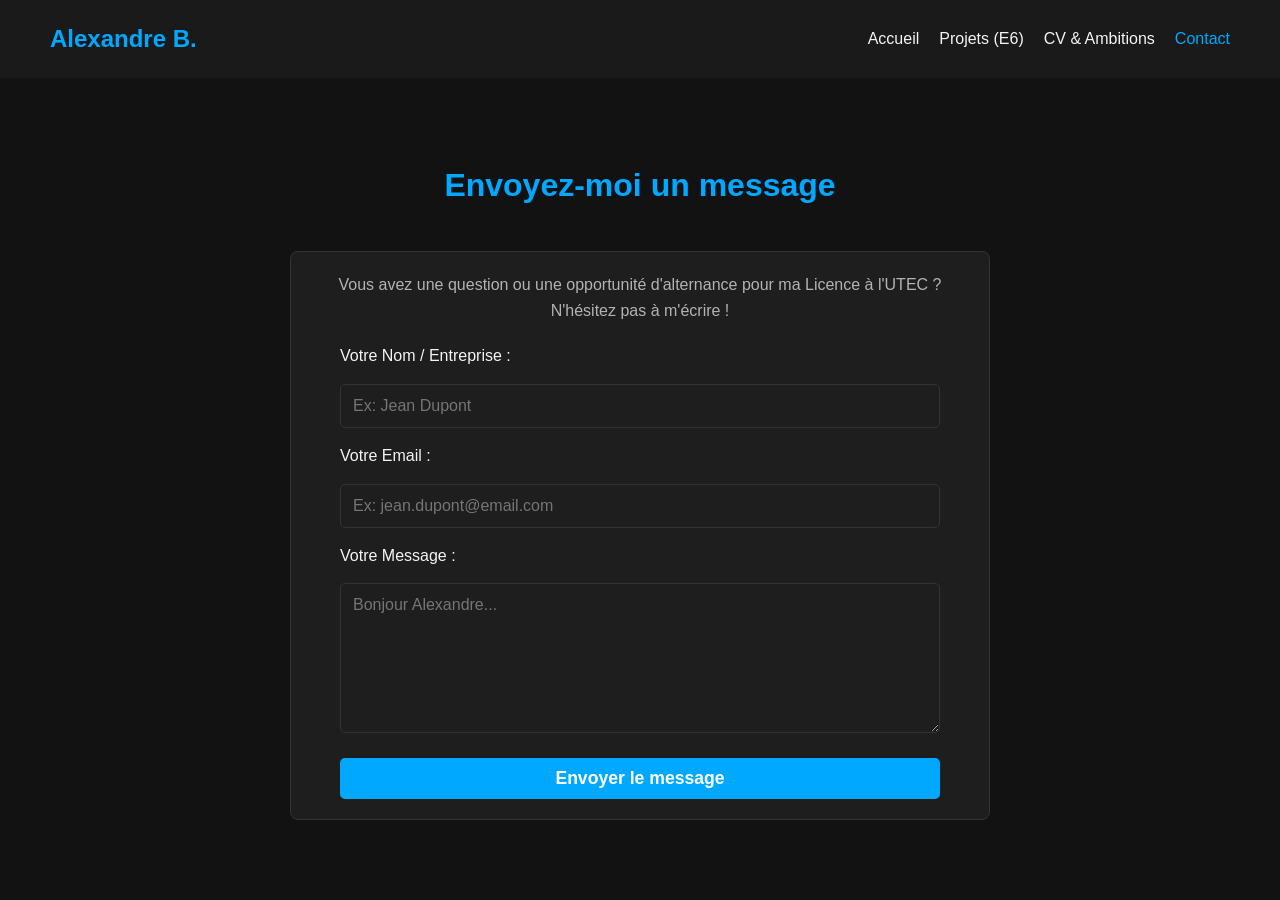
==== contact.html @ efef0768 "Create contact.html" ====
<!DOCTYPE html>
<html lang="fr">
<head>
    <meta charset="UTF-8">
    <meta name="viewport" content="width=device-width, initial-scale=1.0">
    <title>Me contacter - Alexandre Barrey</title>
    <link rel="stylesheet" href="style.css">
</head>
<body>

    <nav>
        <div class="logo">Alexandre B.</div>
        <ul class="nav-links">
            <li><a href="index.html">Accueil</a></li>
            <li><a href="index.html#projets">Projets (E6)</a></li>
            <li><a href="cv-ambitions.html">CV & Ambitions</a></li>
            <li><a href="contact.html" style="color: #00a8ff;">Contact</a></li>
        </ul>
    </nav>

    <section class="section" style="margin-top: 80px;">
        <h1 class="section-title">Envoyez-moi un message</h1>
        
        <div class="card" style="max-width: 700px; margin: 0 auto;">
            <p style="text-align: center; margin-bottom: 20px;">Vous avez une question ou une opportunité d'alternance pour ma Licence à l'UTEC ? N'hésitez pas à m'écrire !</p>
            
            <form class="contact-form" action="https://formspree.io/f/REMPLACE_PAR_TON_ID" method="POST">
                
                <label for="nom">Votre Nom / Entreprise :</label>
                <input type="text" id="nom" name="nom" required placeholder="Ex: Jean Dupont">
                
                <label for="email">Votre Email :</label>
                <input type="email" id="email" name="email" required placeholder="Ex: jean.dupont@email.com">
                
                <label for="message">Votre Message :</label>
                <textarea id="message" name="message" required placeholder="Bonjour Alexandre..."></textarea>
                
                <button type="submit" class="btn" style="border: none; cursor: pointer; font-size: 1.1rem; margin-top: 10px;">Envoyer le message</button>
            </form>
        </div>
    </section>

</body>
</html>
---- style.css ----
/* Réinitialisation de base */
* {
    margin: 0;
    padding: 0;
    box-sizing: border-box;
    font-family: 'Segoe UI', Tahoma, Geneva, Verdana, sans-serif;
}

/* Couleurs Dark Mode */
body {
    background-color: #121212;
    color: #f4f4f4;
    line-height: 1.6;
    scroll-behavior: smooth;
}

/* Navigation */
nav {
    display: flex;
    justify-content: space-between;
    align-items: center;
    padding: 20px 50px;
    background-color: #1a1a1a;
    position: fixed;
    width: 100%;
    top: 0;
    z-index: 1000;
}

.logo {
    font-size: 1.5rem;
    font-weight: bold;
    color: #00a8ff;
}

.nav-links {
    list-style: none;
    display: flex;
    gap: 20px;
}

.nav-links a {
    color: #f4f4f4;
    text-decoration: none;
    transition: color 0.3s;
}

.nav-links a:hover {
    color: #00a8ff;
}

/* Accueil (Hero) */
.hero {
    height: 100vh;
    display: flex;
    justify-content: center;
    align-items: center;
    text-align: center;
    padding: 0 20px;
    margin-top: 50px;
}

.hero h1 span {
    color: #00a8ff;
}

.hero p {
    margin: 20px 0;
    font-size: 1.2rem;
    color: #b3b3b3;
}

/* Boutons */
.btn {
    display: inline-block;
    padding: 10px 25px;
    background-color: #00a8ff;
    color: #fff;
    text-decoration: none;
    border-radius: 5px;
    font-weight: bold;
    transition: background 0.3s;
}

.btn:hover {
    background-color: #008be6;
}

/* Sections globales */
.section {
    padding: 80px 20px;
    max-width: 1100px;
    margin: auto;
}

.section-title {
    text-align: center;
    margin-bottom: 40px;
    font-size: 2rem;
    color: #00a8ff;
}

/* Cartes Projets */
.grid-container {
    display: grid;
    grid-template-columns: repeat(auto-fit, minmax(300px, 1fr));
    gap: 20px;
}

.card {
    background-color: #1e1e1e;
    padding: 20px;
    border-radius: 8px;
    border: 1px solid #333;
    transition: transform 0.3s;
}

.card:hover {
    transform: translateY(-5px);
    border-color: #00a8ff;
}

.card h3 {
    margin-bottom: 10px;
}

.card p {
    color: #b3b3b3;
    margin-bottom: 15px;
}

.badge {
    display: inline-block;
    background-color: #333;
    padding: 5px 10px;
    border-radius: 15px;
    font-size: 0.8rem;
    margin-right: 5px;
    color: #00a8ff;
    margin-bottom: 15px;
}

/* Footer & Contact */
footer {
    background-color: #1a1a1a;
    text-align: center;
    padding: 50px 20px;
    margin-top: 40px;
}

.social-links {
    margin: 20px 0;
}

.btn-social {
    color: #00a8ff;
    text-decoration: none;
    border: 1px solid #00a8ff;
    padding: 8px 15px;
    border-radius: 5px;
    margin: 0 10px;
    transition: all 0.3s;
}

.btn-social:hover {
    background-color: #00a8ff;
    color: #fff;
}

.copyright {
    color: #666;
    margin-top: 20px;
    font-size: 0.9rem;
}

/* Style pour les preuves visuelles (Photos / Vidéos) */
.media-container {
    margin: 20px 0;
    text-align: center;
}

.media-container img, .media-container video {
    max-width: 100%;
    border: 2px solid #333;
    border-radius: 8px;
    box-shadow: 0 4px 8px rgba(0,0,0,0.5);
    margin-bottom: 15px;
}

.media-caption {
    font-style: italic;
    color: #b3b3b3;
    font-size: 0.9rem;
}
/* Style pour le formulaire de contact */
.contact-form {
    max-width: 600px;
    margin: 0 auto;
    display: flex;
    flex-direction: column;
    gap: 15px;
}

.contact-form input, .contact-form textarea {
    width: 100%;
    padding: 12px;
    border: 1px solid #333;
    border-radius: 5px;
    background-color: #1e1e1e;
    color: #f4f4f4;
    font-size: 1rem;
}

.contact-form input:focus, .contact-form textarea:focus {
    outline: none;
    border-color: #00a8ff;
}

.contact-form textarea {
    resize: vertical;
    min-height: 150px;
}
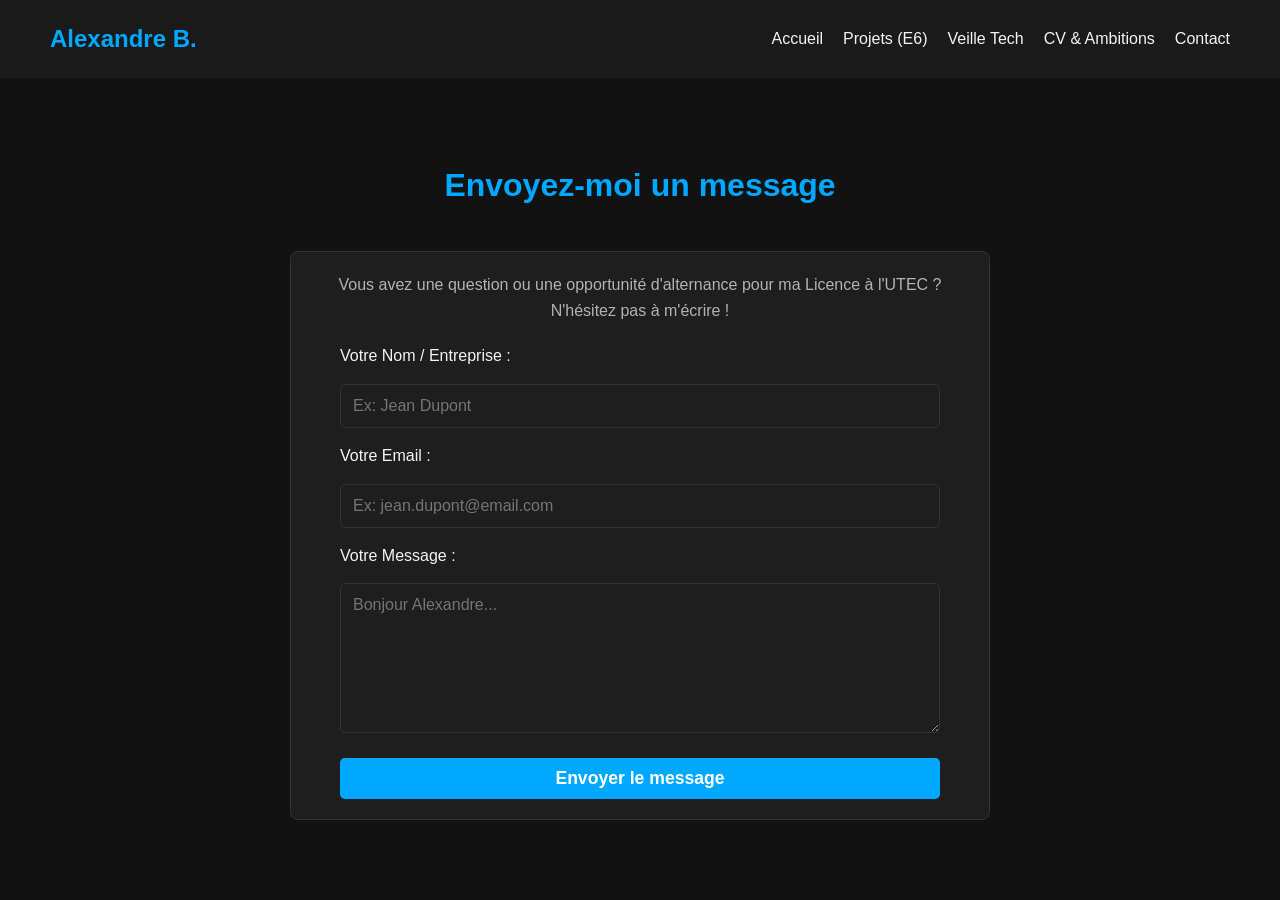
==== commit 8a94bad3: "Update contact.html" ====
--- a/contact.html
+++ b/contact.html
@@ -8,13 +8,14 @@
 </head>
 <body>
 
-    <nav>
+   <nav>
         <div class="logo">Alexandre B.</div>
         <ul class="nav-links">
             <li><a href="index.html">Accueil</a></li>
             <li><a href="index.html#projets">Projets (E6)</a></li>
+            <li><a href="veille.html">Veille Tech</a></li>
             <li><a href="cv-ambitions.html">CV & Ambitions</a></li>
-            <li><a href="contact.html" style="color: #00a8ff;">Contact</a></li>
+            <li><a href="contact.html">Contact</a></li>
         </ul>
     </nav>
 
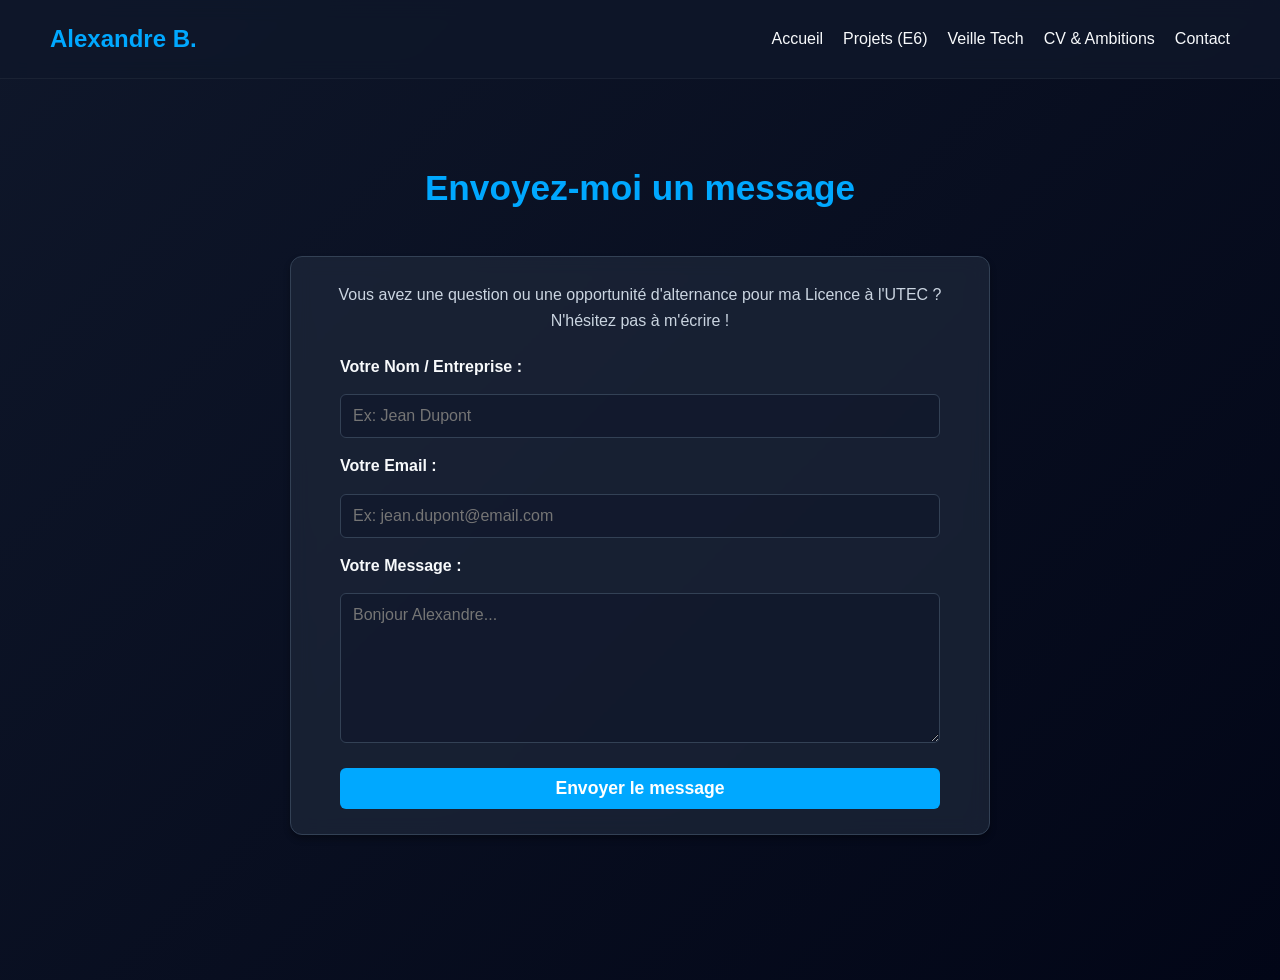
==== commit 24cf6db2: "Update contact.html" ====
--- a/contact.html
+++ b/contact.html
@@ -8,7 +8,7 @@
 </head>
 <body>
 
-   <nav>
+<nav>
         <div class="logo">Alexandre B.</div>
         <ul class="nav-links">
             <li><a href="index.html">Accueil</a></li>
@@ -25,7 +25,7 @@
         <div class="card" style="max-width: 700px; margin: 0 auto;">
             <p style="text-align: center; margin-bottom: 20px;">Vous avez une question ou une opportunité d'alternance pour ma Licence à l'UTEC ? N'hésitez pas à m'écrire !</p>
             
-            <form class="contact-form" action="https://formspree.io/f/REMPLACE_PAR_TON_ID" method="POST">
+            <form class="contact-form" action="https://formspree.io/f/mgonopal" method="POST">
                 
                 <label for="nom">Votre Nom / Entreprise :</label>
                 <input type="text" id="nom" name="nom" required placeholder="Ex: Jean Dupont">
--- a/style.css
+++ b/style.css
@@ -6,25 +6,28 @@
     font-family: 'Segoe UI', Tahoma, Geneva, Verdana, sans-serif;
 }
 
-/* Couleurs Dark Mode */
+/* Couleurs Dark Mode - Nuit Bleutée Moderne */
 body {
-    background-color: #121212;
-    color: #f4f4f4;
+    background: linear-gradient(135deg, #0f172a 0%, #020617 100%);
+    color: #f8fafc;
     line-height: 1.6;
     scroll-behavior: smooth;
-}
-
-/* Navigation */
+    min-height: 100vh;
+}
+
+/* Navigation - Effet verre dépoli */
 nav {
     display: flex;
     justify-content: space-between;
     align-items: center;
     padding: 20px 50px;
-    background-color: #1a1a1a;
+    background-color: rgba(15, 23, 42, 0.85);
+    backdrop-filter: blur(10px);
     position: fixed;
     width: 100%;
     top: 0;
     z-index: 1000;
+    border-bottom: 1px solid rgba(255, 255, 255, 0.05);
 }
 
 .logo {
@@ -40,9 +43,10 @@
 }
 
 .nav-links a {
-    color: #f4f4f4;
+    color: #f8fafc;
     text-decoration: none;
     transition: color 0.3s;
+    font-weight: 500;
 }
 
 .nav-links a:hover {
@@ -67,7 +71,7 @@
 .hero p {
     margin: 20px 0;
     font-size: 1.2rem;
-    color: #b3b3b3;
+    color: #94a3b8;
 }
 
 /* Boutons */
@@ -77,13 +81,16 @@
     background-color: #00a8ff;
     color: #fff;
     text-decoration: none;
-    border-radius: 5px;
+    border-radius: 6px;
     font-weight: bold;
-    transition: background 0.3s;
+    transition: all 0.3s ease;
+    border: 1px solid #00a8ff;
 }
 
 .btn:hover {
     background-color: #008be6;
+    box-shadow: 0 0 15px rgba(0, 168, 255, 0.4);
+    transform: translateY(-2px);
 }
 
 /* Sections globales */
@@ -96,102 +103,119 @@
 .section-title {
     text-align: center;
     margin-bottom: 40px;
-    font-size: 2rem;
-    color: #00a8ff;
-}
-
-/* Cartes Projets */
+    font-size: 2.2rem;
+    color: #00a8ff;
+}
+
+/* Cartes Projets - Modernes avec Néon */
 .grid-container {
     display: grid;
     grid-template-columns: repeat(auto-fit, minmax(300px, 1fr));
-    gap: 20px;
+    gap: 25px;
 }
 
 .card {
-    background-color: #1e1e1e;
-    padding: 20px;
-    border-radius: 8px;
-    border: 1px solid #333;
-    transition: transform 0.3s;
+    background-color: rgba(30, 41, 59, 0.7);
+    backdrop-filter: blur(10px);
+    padding: 25px;
+    border-radius: 12px;
+    border: 1px solid #334155;
+    transition: all 0.4s ease;
+    box-shadow: 0 4px 6px rgba(0, 0, 0, 0.3);
 }
 
 .card:hover {
-    transform: translateY(-5px);
+    transform: translateY(-8px);
     border-color: #00a8ff;
+    box-shadow: 0 10px 20px rgba(0, 168, 255, 0.2), 0 0 15px rgba(0, 168, 255, 0.1);
 }
 
 .card h3 {
-    margin-bottom: 10px;
+    margin-bottom: 12px;
+    font-size: 1.4rem;
 }
 
 .card p {
-    color: #b3b3b3;
+    color: #cbd5e1;
     margin-bottom: 15px;
 }
 
+/* Badges */
 .badge {
     display: inline-block;
-    background-color: #333;
-    padding: 5px 10px;
-    border-radius: 15px;
-    font-size: 0.8rem;
-    margin-right: 5px;
-    color: #00a8ff;
+    background-color: rgba(0, 168, 255, 0.15);
+    padding: 6px 12px;
+    border-radius: 20px;
+    font-size: 0.85rem;
+    font-weight: 600;
+    margin-right: 8px;
+    color: #38bdf8;
     margin-bottom: 15px;
+    border: 1px solid rgba(0, 168, 255, 0.3);
 }
 
 /* Footer & Contact */
 footer {
-    background-color: #1a1a1a;
+    background-color: rgba(15, 23, 42, 0.95);
+    border-top: 1px solid rgba(255, 255, 255, 0.05);
     text-align: center;
     padding: 50px 20px;
-    margin-top: 40px;
+    margin-top: 60px;
 }
 
 .social-links {
-    margin: 20px 0;
+    margin: 25px 0;
 }
 
 .btn-social {
     color: #00a8ff;
     text-decoration: none;
     border: 1px solid #00a8ff;
-    padding: 8px 15px;
-    border-radius: 5px;
+    padding: 10px 20px;
+    border-radius: 6px;
     margin: 0 10px;
     transition: all 0.3s;
+    display: inline-block;
 }
 
 .btn-social:hover {
     background-color: #00a8ff;
     color: #fff;
+    box-shadow: 0 0 15px rgba(0, 168, 255, 0.4);
 }
 
 .copyright {
-    color: #666;
+    color: #64748b;
     margin-top: 20px;
     font-size: 0.9rem;
 }
 
 /* Style pour les preuves visuelles (Photos / Vidéos) */
 .media-container {
-    margin: 20px 0;
+    margin: 25px 0;
     text-align: center;
 }
 
 .media-container img, .media-container video {
     max-width: 100%;
-    border: 2px solid #333;
+    border: 2px solid #334155;
     border-radius: 8px;
-    box-shadow: 0 4px 8px rgba(0,0,0,0.5);
+    box-shadow: 0 8px 16px rgba(0,0,0,0.4);
     margin-bottom: 15px;
+    transition: transform 0.3s ease;
+}
+
+.media-container img:hover {
+    transform: scale(1.02);
+    border-color: #00a8ff;
 }
 
 .media-caption {
     font-style: italic;
-    color: #b3b3b3;
-    font-size: 0.9rem;
-}
+    color: #94a3b8;
+    font-size: 0.95rem;
+}
+
 /* Style pour le formulaire de contact */
 .contact-form {
     max-width: 600px;
@@ -199,21 +223,29 @@
     display: flex;
     flex-direction: column;
     gap: 15px;
+    text-align: left;
+}
+
+.contact-form label {
+    font-weight: 600;
+    color: #f8fafc;
 }
 
 .contact-form input, .contact-form textarea {
     width: 100%;
     padding: 12px;
-    border: 1px solid #333;
-    border-radius: 5px;
-    background-color: #1e1e1e;
-    color: #f4f4f4;
+    border: 1px solid #334155;
+    border-radius: 6px;
+    background-color: rgba(15, 23, 42, 0.6);
+    color: #f8fafc;
     font-size: 1rem;
+    transition: all 0.3s ease;
 }
 
 .contact-form input:focus, .contact-form textarea:focus {
     outline: none;
     border-color: #00a8ff;
+    box-shadow: 0 0 10px rgba(0, 168, 255, 0.2);
 }
 
 .contact-form textarea {
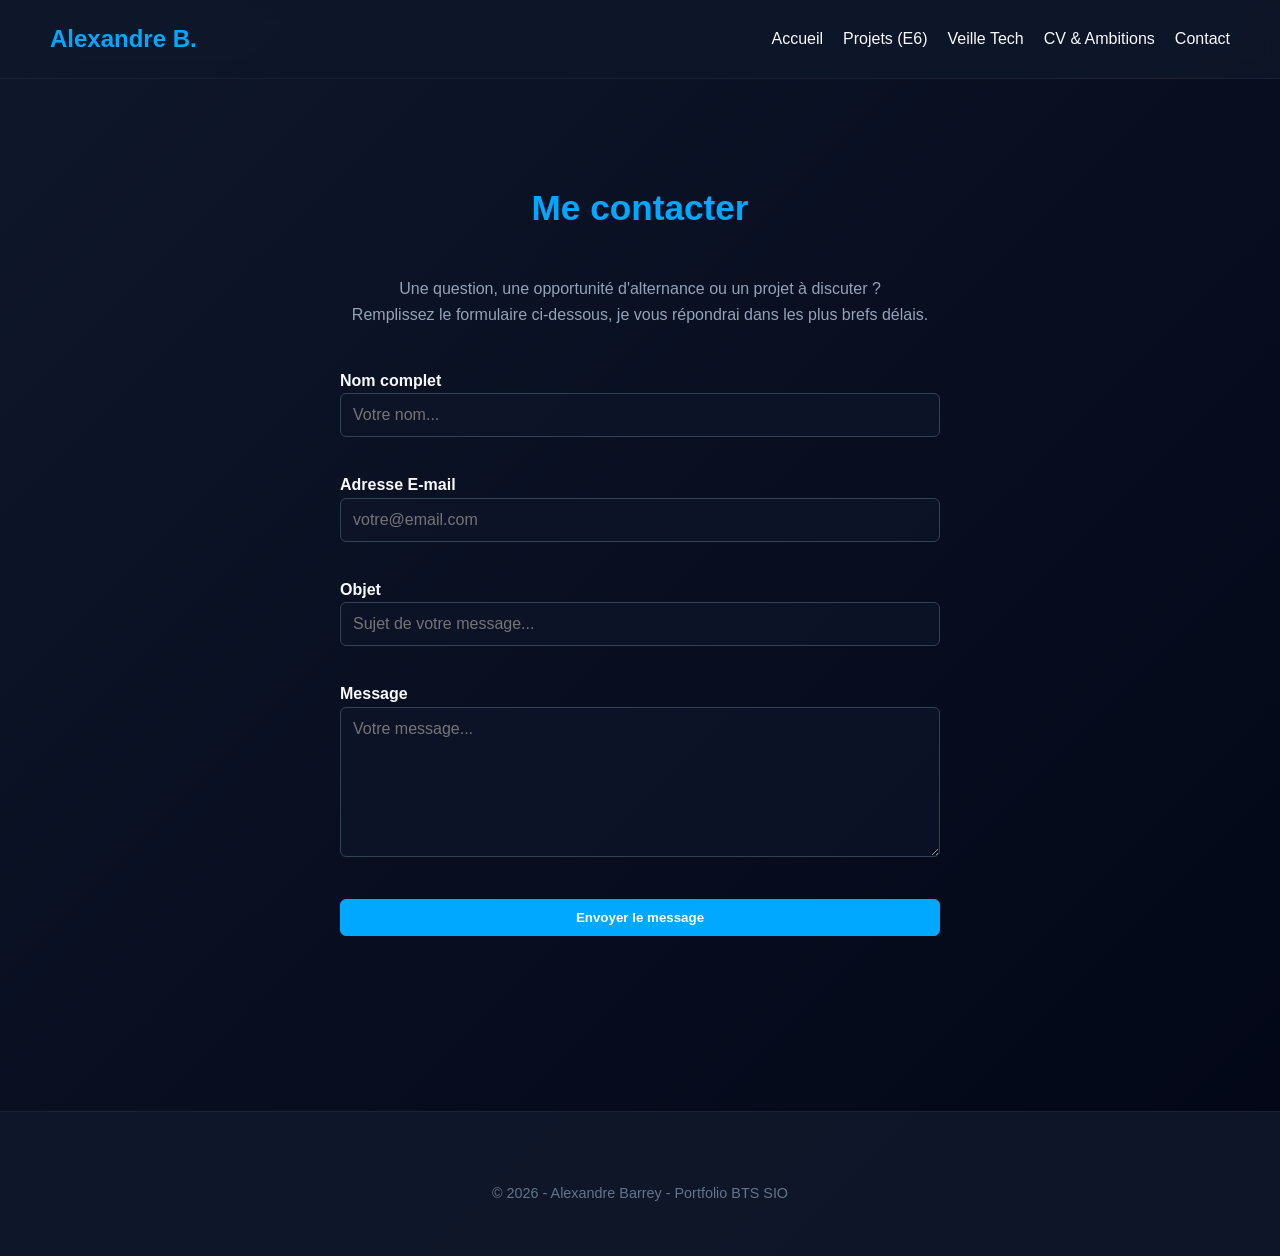
==== commit 7075fd84: "Update contact.html" ====
--- a/contact.html
+++ b/contact.html
@@ -3,12 +3,12 @@
 <head>
     <meta charset="UTF-8">
     <meta name="viewport" content="width=device-width, initial-scale=1.0">
-    <title>Me contacter - Alexandre Barrey</title>
+    <title>Contact - Alexandre Barrey</title>
     <link rel="stylesheet" href="style.css">
 </head>
 <body>
 
-<nav>
+    <nav>
         <div class="logo">Alexandre B.</div>
         <ul class="nav-links">
             <li><a href="index.html">Accueil</a></li>
@@ -19,27 +19,78 @@
         </ul>
     </nav>
 
-    <section class="section" style="margin-top: 80px;">
-        <h1 class="section-title">Envoyez-moi un message</h1>
-        
-        <div class="card" style="max-width: 700px; margin: 0 auto;">
-            <p style="text-align: center; margin-bottom: 20px;">Vous avez une question ou une opportunité d'alternance pour ma Licence à l'UTEC ? N'hésitez pas à m'écrire !</p>
+    <section class="section" style="margin-top: 100px;">
+        <h1 class="section-title">Me contacter</h1>
+        <p style="text-align: center; margin-bottom: 40px; color: #94a3b8;">
+            Une question, une opportunité d'alternance ou un projet à discuter ? <br>
+            Remplissez le formulaire ci-dessous, je vous répondrai dans les plus brefs délais.
+        </p>
+
+        <form id="contact-form" action="https://formspree.io/f/mgonopal" method="POST" class="contact-form">
+            <div style="margin-bottom: 20px;">
+                <label for="name">Nom complet</label>
+                <input type="text" id="name" name="name" placeholder="Votre nom..." required>
+            </div>
+
+            <div style="margin-bottom: 20px;">
+                <label for="email">Adresse E-mail</label>
+                <input type="email" id="email" name="email" placeholder="votre@email.com" required>
+            </div>
+
+            <div style="margin-bottom: 20px;">
+                <label for="subject">Objet</label>
+                <input type="text" id="subject" name="subject" placeholder="Sujet de votre message..." required>
+            </div>
+
+            <div style="margin-bottom: 20px;">
+                <label for="message">Message</label>
+                <textarea id="message" name="message" placeholder="Votre message..." required></textarea>
+            </div>
+
+            <button type="submit" id="submit-btn" class="btn" style="width: 100%; cursor: pointer;">Envoyer le message</button>
             
-            <form class="contact-form" action="https://formspree.io/f/mgonopal" method="POST">
-                
-                <label for="nom">Votre Nom / Entreprise :</label>
-                <input type="text" id="nom" name="nom" required placeholder="Ex: Jean Dupont">
-                
-                <label for="email">Votre Email :</label>
-                <input type="email" id="email" name="email" required placeholder="Ex: jean.dupont@email.com">
-                
-                <label for="message">Votre Message :</label>
-                <textarea id="message" name="message" required placeholder="Bonjour Alexandre..."></textarea>
-                
-                <button type="submit" class="btn" style="border: none; cursor: pointer; font-size: 1.1rem; margin-top: 10px;">Envoyer le message</button>
-            </form>
-        </div>
+            <p id="status" style="margin-top: 20px; text-align: center; font-weight: bold;"></p>
+        </form>
     </section>
 
-</body>
-</html>
+    <footer>
+        <p class="copyright">© 2026 - Alexandre Barrey - Portfolio BTS SIO</p>
+    </footer>
+
+    <script>
+        var form = document.getElementById("contact-form");
+        
+        async function handleSubmit(event) {
+          event.preventDefault();
+          var status = document.getElementById("status");
+          var btn = document.getElementById("submit-btn");
+          var data = new FormData(event.target);
+          
+          btn.innerHTML = "Envoi en cours...";
+          btn.disabled = true;
+
+          fetch(event.target.action, {
+            method: form.method,
+            body: data,
+            headers: {
+                'Accept': 'application/json'
+            }
+          }).then(response => {
+            if (response.ok) {
+              status.innerHTML = "✅ Merci ! Votre message a été envoyé avec succès.";
+              status.style.color = "#00a8ff";
+              form.reset();
+              btn.innerHTML = "Envoyer le message";
+              btn.disabled = false;
+            } else {
+              response.json().then(data => {
+                if (Object.hasOwn(data, 'errors')) {
+                  status.innerHTML = data["errors"].map(error => error["message"]).join(", ");
+                } else {
+                  status.innerHTML = "❌ Oups ! Il y a eu un problème lors de l'envoi.";
+                }
+              })
+            }
+          }).catch(error => {
+            status.innerHTML = "❌ Erreur réseau. Vérifiez votre connexion.";
+            status.style.color = "red
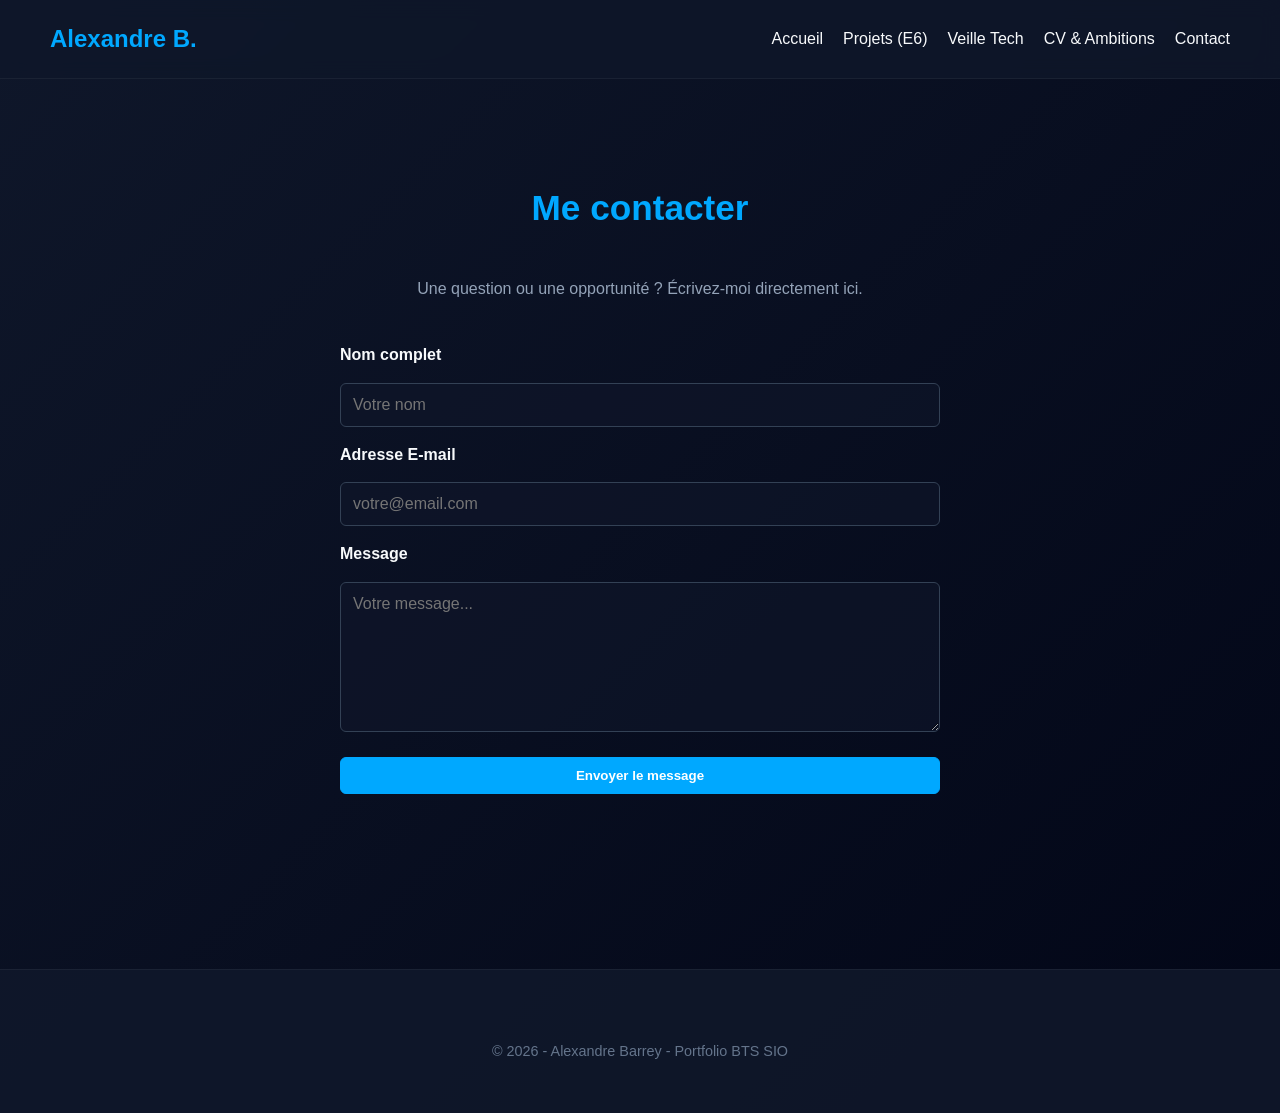
==== commit fdba57ed: "Update contact.html" ====
--- a/contact.html
+++ b/contact.html
@@ -22,34 +22,22 @@
     <section class="section" style="margin-top: 100px;">
         <h1 class="section-title">Me contacter</h1>
         <p style="text-align: center; margin-bottom: 40px; color: #94a3b8;">
-            Une question, une opportunité d'alternance ou un projet à discuter ? <br>
-            Remplissez le formulaire ci-dessous, je vous répondrai dans les plus brefs délais.
+            Une question ou une opportunité ? Écrivez-moi directement ici.
         </p>
+        
+        <form id="my-form" action="https://formspree.io/f/mgonopal" method="POST" class="contact-form">
+            <label>Nom complet</label>
+            <input type="text" name="name" placeholder="Votre nom" required>
 
-        <form id="contact-form" action="https://formspree.io/f/mgonopal" method="POST" class="contact-form">
-            <div style="margin-bottom: 20px;">
-                <label for="name">Nom complet</label>
-                <input type="text" id="name" name="name" placeholder="Votre nom..." required>
-            </div>
+            <label>Adresse E-mail</label>
+            <input type="email" name="email" placeholder="votre@email.com" required>
 
-            <div style="margin-bottom: 20px;">
-                <label for="email">Adresse E-mail</label>
-                <input type="email" id="email" name="email" placeholder="votre@email.com" required>
-            </div>
+            <label>Message</label>
+            <textarea name="message" placeholder="Votre message..." required></textarea>
 
-            <div style="margin-bottom: 20px;">
-                <label for="subject">Objet</label>
-                <input type="text" id="subject" name="subject" placeholder="Sujet de votre message..." required>
-            </div>
-
-            <div style="margin-bottom: 20px;">
-                <label for="message">Message</label>
-                <textarea id="message" name="message" placeholder="Votre message..." required></textarea>
-            </div>
-
-            <button type="submit" id="submit-btn" class="btn" style="width: 100%; cursor: pointer;">Envoyer le message</button>
+            <button id="my-form-button" class="btn" style="width: 100%; margin-top: 10px; cursor: pointer;">Envoyer le message</button>
             
-            <p id="status" style="margin-top: 20px; text-align: center; font-weight: bold;"></p>
+            <p id="my-form-status" style="margin-top: 20px; text-align: center; font-weight: bold;"></p>
         </form>
     </section>
 
@@ -58,12 +46,12 @@
     </footer>
 
     <script>
-        var form = document.getElementById("contact-form");
+        var form = document.getElementById("my-form");
         
         async function handleSubmit(event) {
-          event.preventDefault();
-          var status = document.getElementById("status");
-          var btn = document.getElementById("submit-btn");
+          event.preventDefault(); // Empêche l'ouverture de la page Formspree
+          var status = document.getElementById("my-form-status");
+          var btn = document.getElementById("my-form-button");
           var data = new FormData(event.target);
           
           btn.innerHTML = "Envoi en cours...";
@@ -79,18 +67,22 @@
             if (response.ok) {
               status.innerHTML = "✅ Merci ! Votre message a été envoyé avec succès.";
               status.style.color = "#00a8ff";
-              form.reset();
-              btn.innerHTML = "Envoyer le message";
-              btn.disabled = false;
+              form.reset(); // Vide le formulaire
             } else {
-              response.json().then(data => {
-                if (Object.hasOwn(data, 'errors')) {
-                  status.innerHTML = data["errors"].map(error => error["message"]).join(", ");
-                } else {
-                  status.innerHTML = "❌ Oups ! Il y a eu un problème lors de l'envoi.";
-                }
-              })
+              status.innerHTML = "❌ Erreur lors de l'envoi. Veuillez réessayer.";
+              status.style.color = "#ff4444";
             }
+            btn.innerHTML = "Envoyer le message";
+            btn.disabled = false;
           }).catch(error => {
             status.innerHTML = "❌ Erreur réseau. Vérifiez votre connexion.";
-            status.style.color = "red
+            status.style.color = "#ff4444";
+            btn.innerHTML = "Envoyer le message";
+            btn.disabled = false;
+          });
+        }
+        form.addEventListener("submit", handleSubmit)
+    </script>
+
+</body>
+</html>
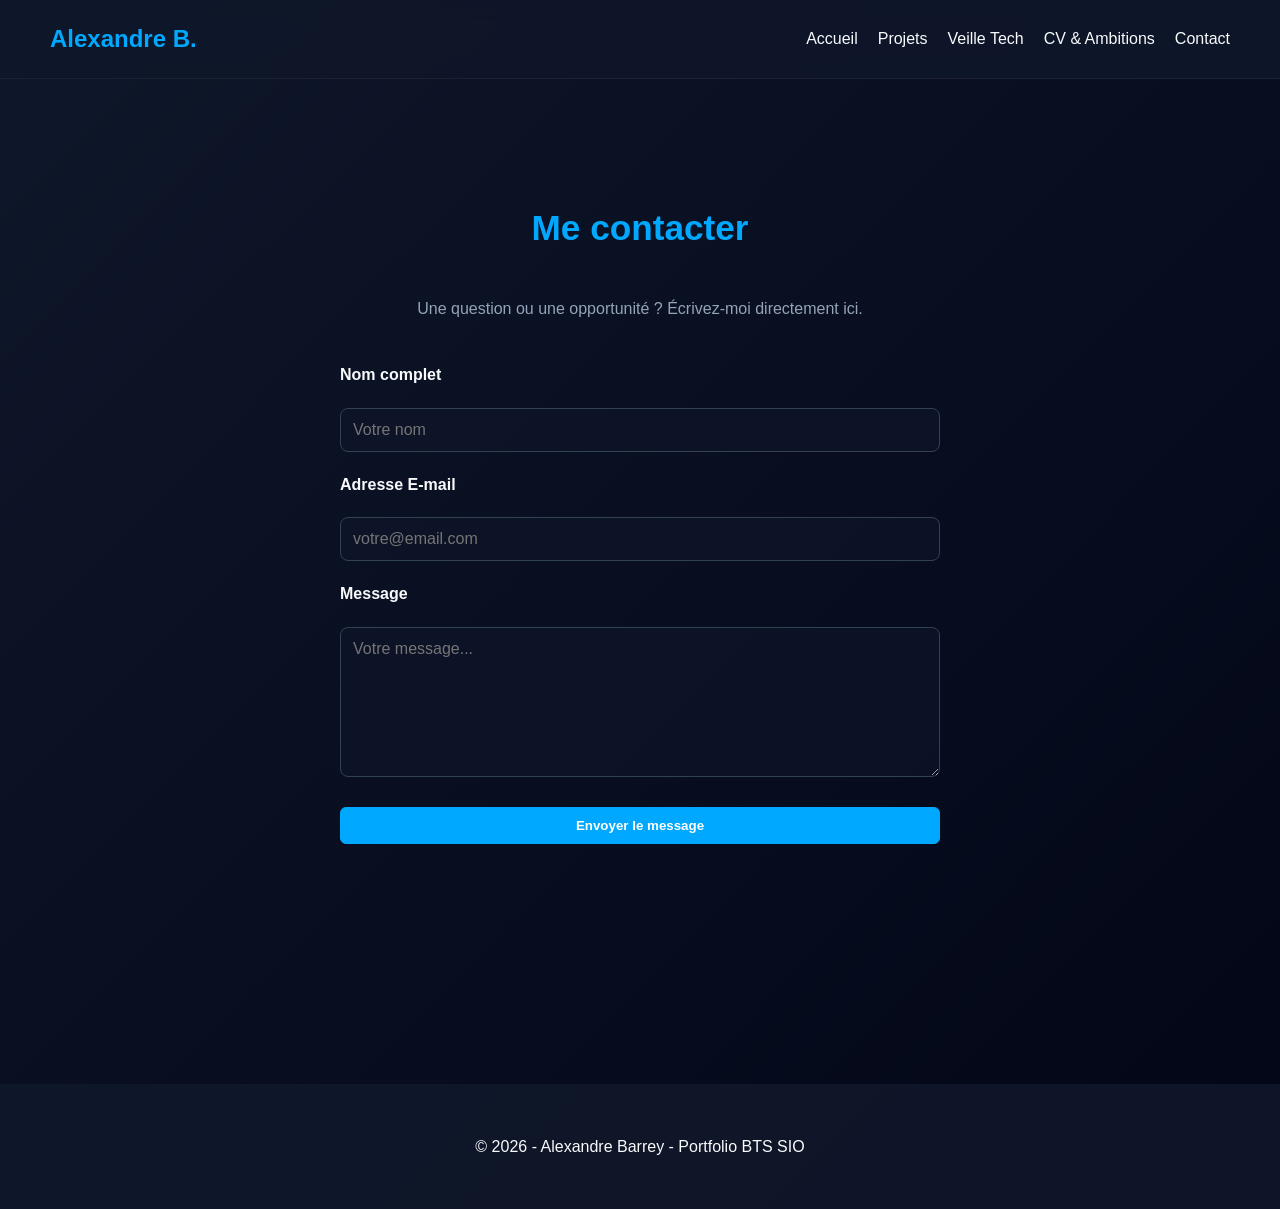
==== commit b7e0f883: "Update contact.html" ====
--- a/contact.html
+++ b/contact.html
@@ -12,7 +12,7 @@
         <div class="logo">Alexandre B.</div>
         <ul class="nav-links">
             <li><a href="index.html">Accueil</a></li>
-            <li><a href="index.html#projets">Projets (E6)</a></li>
+            <li><a href="index.html#projets">Projets</a></li>
             <li><a href="veille.html">Veille Tech</a></li>
             <li><a href="cv-ambitions.html">CV & Ambitions</a></li>
             <li><a href="contact.html">Contact</a></li>
--- a/style.css
+++ b/style.css
@@ -1,4 +1,8 @@
-/* Réinitialisation de base */
+/* =========================================
+   PORTFOLIO ALEXANDRE BARREY - SISR 2026
+   ========================================= */
+
+/* 1. Réinitialisation */
 * {
     margin: 0;
     padding: 0;
@@ -6,8 +10,9 @@
     font-family: 'Segoe UI', Tahoma, Geneva, Verdana, sans-serif;
 }
 
-/* Couleurs Dark Mode - Nuit Bleutée Moderne */
+/* 2. Fond et Couleurs Globales */
 body {
+    background: #020617; /* Couleur de secours */
     background: linear-gradient(135deg, #0f172a 0%, #020617 100%);
     color: #f8fafc;
     line-height: 1.6;
@@ -15,13 +20,13 @@
     min-height: 100vh;
 }
 
-/* Navigation - Effet verre dépoli */
+/* 3. Navigation */
 nav {
     display: flex;
     justify-content: space-between;
     align-items: center;
     padding: 20px 50px;
-    background-color: rgba(15, 23, 42, 0.85);
+    background-color: rgba(15, 23, 42, 0.9);
     backdrop-filter: blur(10px);
     position: fixed;
     width: 100%;
@@ -45,15 +50,14 @@
 .nav-links a {
     color: #f8fafc;
     text-decoration: none;
-    transition: color 0.3s;
-    font-weight: 500;
+    transition: 0.3s;
 }
 
 .nav-links a:hover {
     color: #00a8ff;
 }
 
-/* Accueil (Hero) */
+/* 4. Hero Section */
 .hero {
     height: 100vh;
     display: flex;
@@ -61,7 +65,6 @@
     align-items: center;
     text-align: center;
     padding: 0 20px;
-    margin-top: 50px;
 }
 
 .hero h1 span {
@@ -74,7 +77,7 @@
     color: #94a3b8;
 }
 
-/* Boutons */
+/* 5. Boutons Génériques */
 .btn {
     display: inline-block;
     padding: 10px 25px;
@@ -83,7 +86,7 @@
     text-decoration: none;
     border-radius: 6px;
     font-weight: bold;
-    transition: all 0.3s ease;
+    transition: 0.3s ease;
     border: 1px solid #00a8ff;
 }
 
@@ -93,9 +96,9 @@
     transform: translateY(-2px);
 }
 
-/* Sections globales */
+/* 6. Sections et Grilles */
 .section {
-    padding: 80px 20px;
+    padding: 100px 20px;
     max-width: 1100px;
     margin: auto;
 }
@@ -107,64 +110,112 @@
     color: #00a8ff;
 }
 
-/* Cartes Projets - Modernes avec Néon */
 .grid-container {
     display: grid;
     grid-template-columns: repeat(auto-fit, minmax(300px, 1fr));
     gap: 25px;
 }
 
+/* 7. Cartes Projets */
 .card {
     background-color: rgba(30, 41, 59, 0.7);
     backdrop-filter: blur(10px);
     padding: 25px;
     border-radius: 12px;
     border: 1px solid #334155;
-    transition: all 0.4s ease;
-    box-shadow: 0 4px 6px rgba(0, 0, 0, 0.3);
+    transition: 0.4s ease;
 }
 
 .card:hover {
     transform: translateY(-8px);
     border-color: #00a8ff;
-    box-shadow: 0 10px 20px rgba(0, 168, 255, 0.2), 0 0 15px rgba(0, 168, 255, 0.1);
-}
-
-.card h3 {
-    margin-bottom: 12px;
-    font-size: 1.4rem;
-}
-
-.card p {
-    color: #cbd5e1;
-    margin-bottom: 15px;
-}
-
-/* Badges */
+    box-shadow: 0 10px 20px rgba(0, 168, 255, 0.2);
+}
+
+.card h3 { margin-bottom: 12px; color: #fff; }
+.card p { color: #cbd5e1; margin-bottom: 15px; }
+
+/* 8. Badges */
 .badge {
     display: inline-block;
     background-color: rgba(0, 168, 255, 0.15);
     padding: 6px 12px;
     border-radius: 20px;
     font-size: 0.85rem;
+    color: #38bdf8;
+    margin: 0 8px 10px 0;
+    border: 1px solid rgba(0, 168, 255, 0.3);
+}
+
+/* 9. FORMULAIRE DE CONTACT (Le correctif pour l'image 2) */
+.contact-form {
+    max-width: 600px;
+    margin: 40px auto;
+    display: flex;
+    flex-direction: column;
+    gap: 20px; /* Espace vertical entre les champs */
+    text-align: left;
+}
+
+.contact-form div {
+    display: flex;
+    flex-direction: column;
+    gap: 8px;
+}
+
+.contact-form label {
     font-weight: 600;
-    margin-right: 8px;
-    color: #38bdf8;
-    margin-bottom: 15px;
-    border: 1px solid rgba(0, 168, 255, 0.3);
-}
-
-/* Footer & Contact */
+    color: #f8fafc;
+}
+
+.contact-form input, 
+.contact-form textarea {
+    width: 100%;
+    padding: 12px;
+    border: 1px solid #334155;
+    border-radius: 8px;
+    background-color: rgba(15, 23, 42, 0.6);
+    color: #f8fafc;
+    font-size: 1rem;
+}
+
+.contact-form input:focus, 
+.contact-form textarea:focus {
+    outline: none;
+    border-color: #00a8ff;
+    box-shadow: 0 0 10px rgba(0, 168, 255, 0.2);
+}
+
+.contact-form textarea {
+    min-height: 150px;
+    resize: vertical;
+}
+
+/* Bouton envoyer spécifique */
+.btn-submit {
+    width: 100%;
+    padding: 15px;
+    background-color: #00a8ff;
+    color: white;
+    border: none;
+    border-radius: 8px;
+    font-weight: bold;
+    font-size: 1rem;
+    cursor: pointer;
+    transition: 0.3s;
+}
+
+.btn-submit:hover {
+    background-color: #008be6;
+    box-shadow: 0 0 20px rgba(0, 168, 255, 0.4);
+}
+
+/* 10. Footer */
 footer {
     background-color: rgba(15, 23, 42, 0.95);
-    border-top: 1px solid rgba(255, 255, 255, 0.05);
     text-align: center;
     padding: 50px 20px;
     margin-top: 60px;
-}
-
-.social-links {
-    margin: 25px 0;
 }
 
 .btn-social {
@@ -173,82 +224,13 @@
     border: 1px solid #00a8ff;
     padding: 10px 20px;
     border-radius: 6px;
-    margin: 0 10px;
-    transition: all 0.3s;
+    margin: 10px;
     display: inline-block;
 }
 
-.btn-social:hover {
-    background-color: #00a8ff;
-    color: #fff;
-    box-shadow: 0 0 15px rgba(0, 168, 255, 0.4);
-}
-
-.copyright {
-    color: #64748b;
-    margin-top: 20px;
-    font-size: 0.9rem;
-}
-
-/* Style pour les preuves visuelles (Photos / Vidéos) */
-.media-container {
-    margin: 25px 0;
-    text-align: center;
-}
-
-.media-container img, .media-container video {
-    max-width: 100%;
-    border: 2px solid #334155;
-    border-radius: 8px;
-    box-shadow: 0 8px 16px rgba(0,0,0,0.4);
-    margin-bottom: 15px;
-    transition: transform 0.3s ease;
-}
-
-.media-container img:hover {
-    transform: scale(1.02);
-    border-color: #00a8ff;
-}
-
-.media-caption {
-    font-style: italic;
-    color: #94a3b8;
-    font-size: 0.95rem;
-}
-
-/* Style pour le formulaire de contact */
-.contact-form {
-    max-width: 600px;
-    margin: 0 auto;
-    display: flex;
-    flex-direction: column;
-    gap: 15px;
-    text-align: left;
-}
-
-.contact-form label {
-    font-weight: 600;
-    color: #f8fafc;
-}
-
-.contact-form input, .contact-form textarea {
-    width: 100%;
-    padding: 12px;
-    border: 1px solid #334155;
-    border-radius: 6px;
-    background-color: rgba(15, 23, 42, 0.6);
-    color: #f8fafc;
-    font-size: 1rem;
-    transition: all 0.3s ease;
-}
-
-.contact-form input:focus, .contact-form textarea:focus {
-    outline: none;
-    border-color: #00a8ff;
-    box-shadow: 0 0 10px rgba(0, 168, 255, 0.2);
-}
-
-.contact-form textarea {
-    resize: vertical;
-    min-height: 150px;
-}
+/* 11. Responsive Mobile */
+@media (max-width: 768px) {
+    nav { padding: 15px 20px; flex-direction: column; gap: 15px; }
+    .hero h1 { font-size: 1.8rem; }
+    .grid-container { grid-template-columns: 1fr; }
+}
